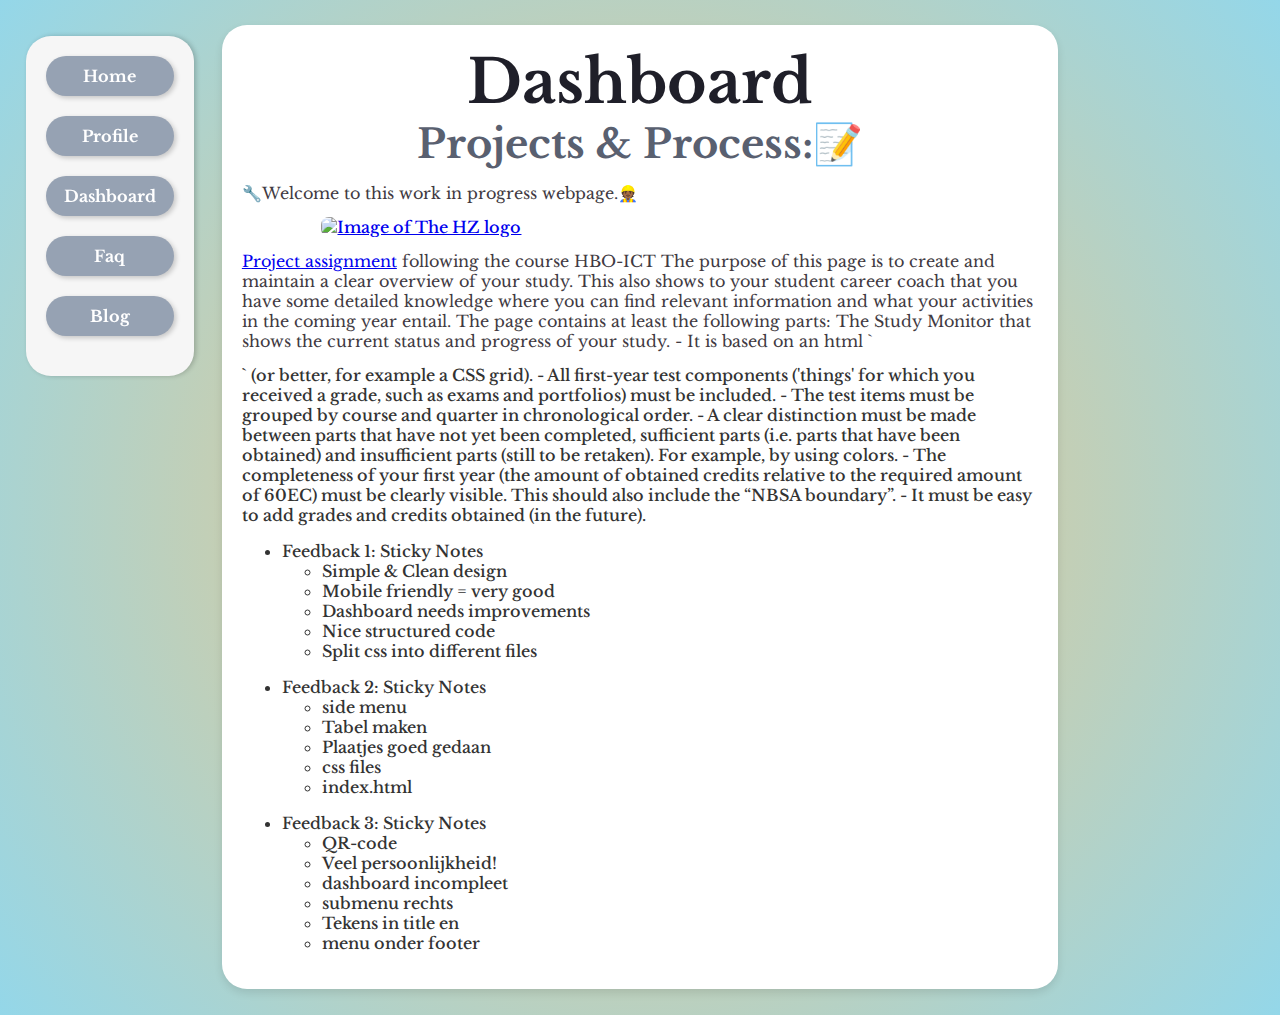
==== website_fb/1.0_home/1.2_dashboard/1.2_dashboard.html @ 3dec931c "website fb" ====
<!DOCTYPE html>
<html lang="en">
  <head>
    <meta attribute="value" charset="utf-8">
    <title>F.Balemba-Dashboard</title>
    <link rel="icon" type="image/x-icon" href="../0.0_resources/img/favicon_io/favicon.ico">
    <link rel="stylesheet" href="../style.css">
    <link rel="preconnect" href="https://fonts.googleapis.com">
    <link rel="preconnect" href="https://fonts.gstatic.com" crossorigin>
    <link href="https://fonts.googleapis.com/css2?family=Libre+Baskerville:ital,wght@0,400;0,700;1,400&display=swap" rel="stylesheet">
  </head>
  <body>
    <main>
      <h1>Dashboard</h1>
      <section>
        <h2>Projects & Process:📝</h2>
          <p>🔧Welcome to this work in progress webpage.👷🏾</p>
          <a href="../0.0_resources/img/hz-university-of-applied-sciences.png"><img src="/0.0_resources/img/hz-university-of-applied-sciences.png" class="img-size-smaller" alt="Image of The HZ logo">
          <p> <a target="_blank" href="https://glaze-donut-5a5.notion.site/Assignment-Specification-661c5ac5d7494328a58be61d00dd41e4">Project assignment</a> 
            following the course HBO-ICT 
            The purpose of this page is to create and maintain a clear overview of your study. 
            This also shows to your student career coach that you have some detailed knowledge where you can find relevant information and what your activities in the coming year entail. 
            The page contains at least the following parts:
            The Study Monitor that shows the current status and progress of your study.
            - It is based on an html `<table>` (or better, for example a CSS grid).
            - All first-year test components ('things' for which you received a grade, such as exams and portfolios) must be included.
            - The test items must be grouped by course and quarter in chronological order.
            - A clear distinction must be made between parts that have not yet been completed, sufficient parts (i.e. parts that have been obtained) and insufficient parts (still to be retaken). For example, by using colors.
            - The completeness of your first year (the amount of obtained credits relative to the required amount of 60EC) must be clearly visible. This should also include the “NBSA boundary”.
            - It must be easy to add grades and credits obtained (in the future).</p>
            <ul> 
              <li>Feedback 1: Sticky Notes</li>
              <ul>
                <li>Simple & Clean design</li>
                <li>Mobile friendly = very good</li>
                <li>Dashboard needs improvements</li>
                <li>Nice structured code</li>
                <li>Split css into different files</li>
              </ul>
            </ul>
            
            <ul>
              <li>Feedback 2: Sticky Notes</li>
              <ul>
                <li>side menu</li>
                <li>Tabel maken</li>
                <li>Plaatjes goed gedaan</li>
                <li>css files</li>
                <li>index.html</li>
              </ul>
            </ul>
            
            <ul>
              <li>Feedback 3: Sticky Notes</li>
              <ul>
                <li>QR-code</li>
                <li>Veel persoonlijkheid!</li>
                <li>dashboard incompleet</li>
                <li>submenu rechts</li>
                <li>Tekens in title en</li>
                <li>menu onder footer</li>
              </ul>
            </ul>
      </section>
    </main>
    <div class="button-container">
      <a href="../1.0_home.html" class="button-home">Home</a>
      <a href="../1.1_profile/1.1_profile.html" class="button-profile">Profile</a>
      <a href="1.2_dashboard.html" class="button-dashboard">Dashboard</a>
      <a href="../1.3_faq/1.3_faq.html" class="button-faq">Faq</a>
      <a href="../1.4_blog/1.4_blog.html" class="button-blog">Blog</a>
    </div>
      <footer>
    </footer>
  </body>
</html>
---- website_fb/1.0_home/style.css ----
body {
    background: radial-gradient(circle, #f6c67e 0%, #94d7e9 100%); 
    font-family: "Libre Baskerville", serif;
    font-weight: 500;
    color: #333;
    margin: 40;
    padding: 0;
}
/* Font type */
.libre-baskerville-regular {
    font-family: "Libre Baskerville", serif;
    font-weight: 400;
    font-style: normal;
}

.libre-baskerville-bold {
    font-family: "Libre Baskerville", serif;
    font-weight: 700;
    font-style: normal;
}

.libre-baskerville-regular-italic {
    font-family: "Libre Baskerville", serif;
    font-weight: 400;
    font-style: italic;
}

main {
    padding: 20px;
    max-width: 63%;
    margin: 2% auto;
    background: #fff; 
    border-radius: 25px;
    box-shadow: 0 4px 8px #0000001a;
}

h1 {
    color: #1f1f29;
    font-family: "Libre Baskerville", serif;
    font-size: 60px;
    font-weight: 800;
    text-align: center;
    width: 100%;
    margin: 0 auto;
}

h2, h3, h4 {
    color: #596070;
    font-family: "Libre Baskerville", serif;
    font-size: 40px;
    font-weight: 800;
    text-align: center;
    width: 100%;
    margin: 0 auto;
}

p {
    color: #413a42;
    font-family: "Libre Baskerville", serif;
    font-size: 16px;
    font-weight: 400;
    text-align: left;
    width: 100%;
    margin: 14px auto;
}

footer {
    text-align: center;
    padding: 0px;
    bottom: 0;
    width: 100%;
}

/* General image styling */
img {
    display: block; 
    max-width: 100%; 
    height: auto; 
    margin: 10px auto; 
    border-radius: 8px; 
}
.img-size-smaller {
    width: 80%;
    height: 80%;
}

figure {
    text-align: center; 
    margin: 20px 0; /
}

figure img {
    max-width: 100%; 
    height: auto; 
}
/* Button settings */
.button-container {
    position: fixed; 
    top: 4%; 
    left: 2%;
    background-color: #f6f6f6; 
    padding: 20px; 
    box-shadow: 2px 0px 5px #00000033; 
    border-radius: 25px; 
    width: 10%; 
}

/* Hover effect for buttons */
.button-container a:hover {
    background-color: #024996de; 
    color: white; 
}
.button-container a {
    display: block; 
    margin-bottom: 20px; 
    padding: 10px 00px;
    background-color: #96a2b3; 
    color: white;
    text-align: center;
    text-decoration: none;
    border-radius: 25px;
    border: none;
    cursor: pointer;
    box-shadow: 2px 2px 5px #00000033;
    width: 100%; 
    font-size: 16px;
    font-family: "Libre Baskerville", serif;
    font-weight: bold;
}
.button-container a:hover {
    background-color: #ffffffde;
    color: black;
}

.button-home {
    display: block;
    align-self: center;
    flex-basis: 0px;
    flex-grow: 1;
    margin-bottom: 5px;
    padding: 10px 20px;
    top: 50px;
    background-color: #007bff; 
    color: white;
    text-align: center;
    text-decoration: none;
    border-radius: 4px;
    border: none;
    cursor: pointer;
    box-shadow: 2px 2px 5px #00000033;
    width: 200px;
    font-size: 16px; 
    font-family: "Libre Baskerville", serif; 
    font-weight: bold; 

}
.button-profile {
    align-self: center;
    flex-basis: 0px;
    flex-grow: 1;
    margin-bottom: 5px;
    padding: 10px 20px;
    top: 50px;
    background-color: #007bff; 
    color: white;
    text-align: center;
    text-decoration: none;
    border-radius: 4px;
    border: none;
    cursor: pointer;
    box-shadow: 2px 2px 5px #00000033;
    width: 200px;
    font-size: 16px; 
    font-family: "Libre Baskerville", serif; 
    font-weight: bold; 
}

.button-dashboard {
    align-self: center;
    flex-basis: 0px;
    flex-grow: 1;
    margin-bottom: 5px;
    padding: 10px 20px;
    top: 50px;
    background-color: #007bff; 
    color: white;
    text-align: center;
    text-decoration: none;
    border-radius: 4px;
    border: none;
    cursor: pointer;
    box-shadow: 2px 2px 5px #00000033;
    width: 100%;
    font-size: 4vw; 
    font-family: "Libre Baskerville", serif; 
    font-weight: bold; 
}

.button-faq {
    align-self: center;
    flex-basis: 0px;
    flex-grow: 1;
    margin-bottom: 5px;
    padding: 10px 20px;
    top: 50px;
    background-color: #007bff; 
    color: white;
    text-align: center;
    text-decoration: none;
    border-radius: 4px;
    border: none;
    cursor: pointer;
    box-shadow: 2px 2px 5px #00000033;
    width: 200px;
    font-size: 16px; 
    font-family: "Libre Baskerville", serif; 
    font-weight: bold; 
}

.button-blog {
    align-self: center;
    flex-basis: 0px;
    flex-grow: 1;
    margin-bottom: 5px;
    padding: 10px 20px;
    top: 50px;
    background-color: #007bff; 
    color: white;
    text-align: center;
    text-decoration: none;
    border-radius: 4px;
    border: none;
    cursor: pointer;
    box-shadow: 2px 2px 5px #00000033;
    width: 200px;
    font-size: 16px; 
    font-family: "Libre Baskerville", serif; 
    font-weight: bold; 
}

.button-post {
    align-self: center;
    flex-basis: 0px;
    flex-grow: 1;
    margin-bottom: 5px;
    padding: 10px 20px;
    top: 50px;
    background-color: #007bff; 
    color: white;
    text-align: center;
    text-decoration: none;
    border-radius: 4px;
    border: none;
    cursor: pointer;
    box-shadow: 2px 2px 5px #00000033;
    width: 200px;
    font-size: 12px; 
    font-family: "Libre Baskerville", serif; 
    font-weight: bold; 
}

button {
    position: absolute;
    top: 0;
    left: 20px;
    gap: 0px;
    margin: 300px 0; 
}

.button-container-post {
    position: fixed; 
    top: 2%; 
    right: 2%;
    background-color: #f6f6f6; 
    padding: 20px; 
    box-shadow: 2px 0px 5px #00000033; 
    border-radius: 25px; 
    width: 10%; 
}
.button-container-post a {
    display: block; 
    margin-bottom: 20px; 
    padding: 10px 00px;
    background-color: #96a2b3; 
    color: white;
    text-align: center;
    text-decoration: none;
    border-radius: 25px;
    border: none;
    cursor: pointer;
    box-shadow: 2px 2px 5px #00000033;
    width: 100%; 
    font-size: 16px;
    font-family: "Libre Baskerville", serif;
    font-weight: bold;
}
.button-container-post a:hover {
    background-color: #ffffffde;
    color: black;
}
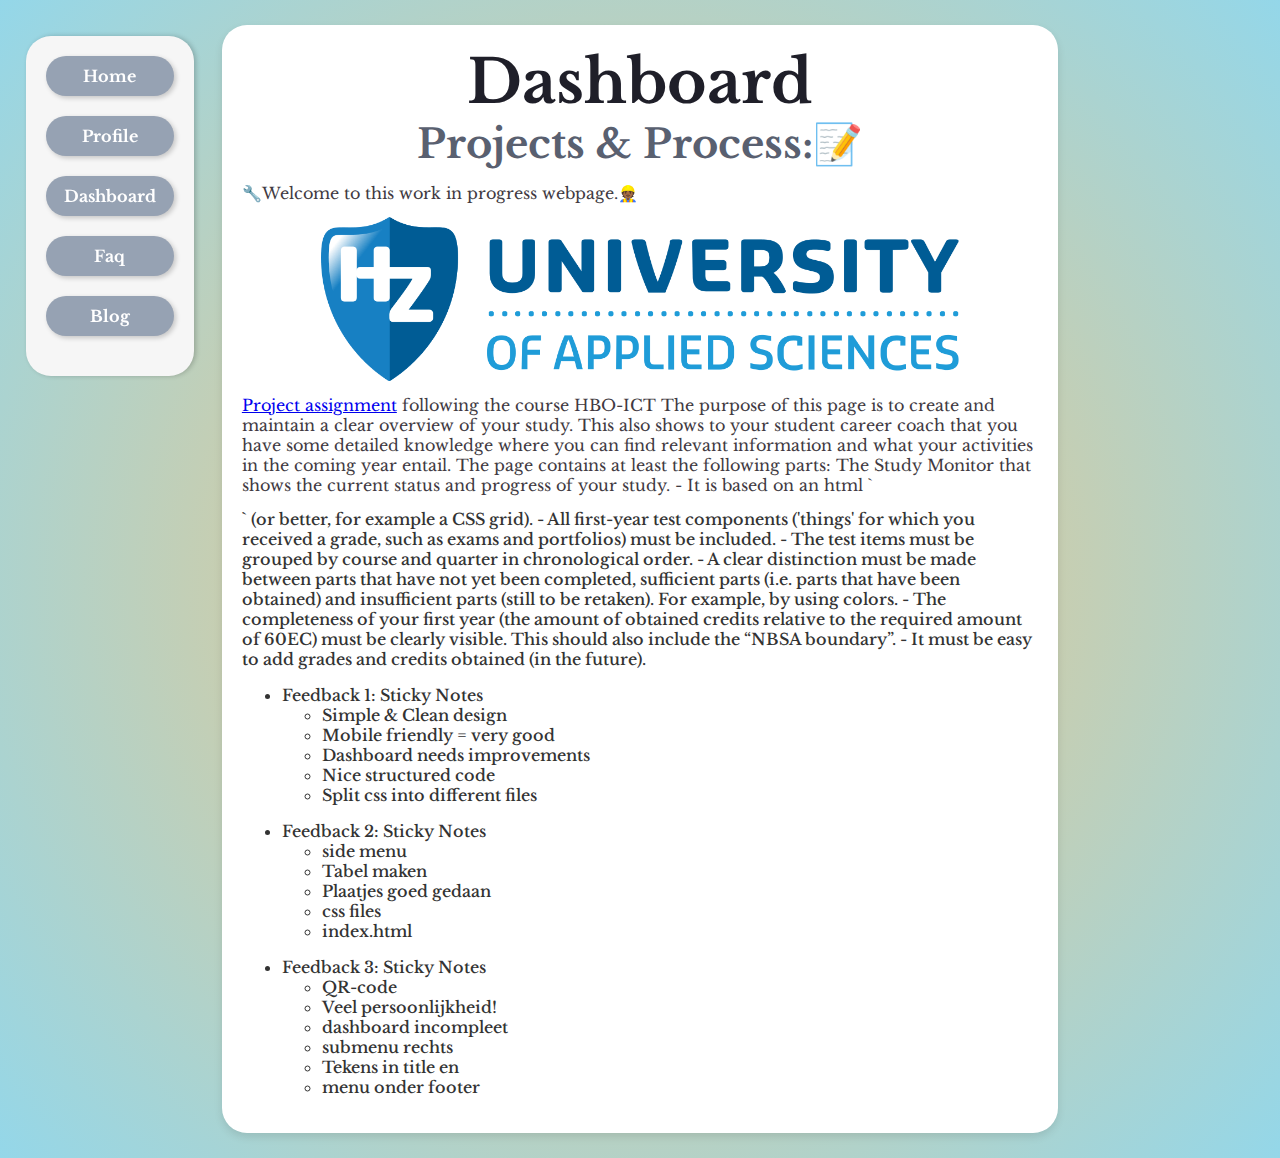
==== commit 0dbe351e: "Update 1.2_dashboard.html" ====
--- a/website_fb/1.0_home/1.2_dashboard/1.2_dashboard.html
+++ b/website_fb/1.0_home/1.2_dashboard/1.2_dashboard.html
@@ -15,7 +15,7 @@
       <section>
         <h2>Projects & Process:📝</h2>
           <p>🔧Welcome to this work in progress webpage.👷🏾</p>
-          <a href="../0.0_resources/img/hz-university-of-applied-sciences.png"><img src="/0.0_resources/img/hz-university-of-applied-sciences.png" class="img-size-smaller" alt="Image of The HZ logo">
+          <a href="../../0.0_resources/img/hz-university-of-applied-sciences.png"><img src="../../0.0_resources/img/hz-university-of-applied-sciences.png" class="img-size-smaller" alt="Image of The HZ logo">
           <p> <a target="_blank" href="https://glaze-donut-5a5.notion.site/Assignment-Specification-661c5ac5d7494328a58be61d00dd41e4">Project assignment</a> 
             following the course HBO-ICT 
             The purpose of this page is to create and maintain a clear overview of your study. 
@@ -73,4 +73,4 @@
       <footer>
     </footer>
   </body>
-</html>+</html>
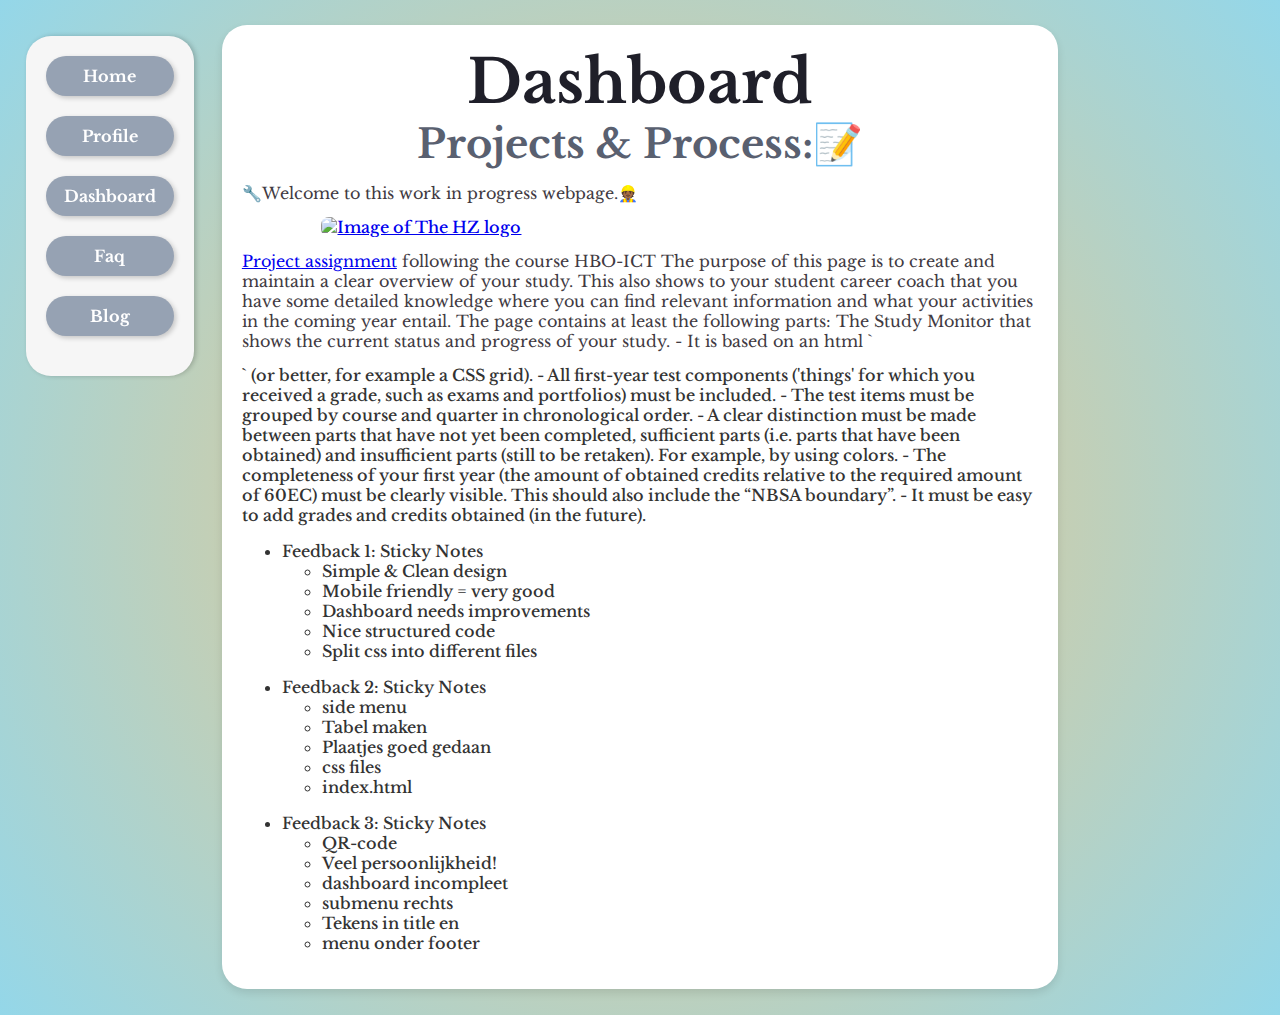
==== commit 323e9ddf: "Update 1.2_dashboard.html" ====
--- a/website_fb/1.0_home/1.2_dashboard/1.2_dashboard.html
+++ b/website_fb/1.0_home/1.2_dashboard/1.2_dashboard.html
@@ -15,7 +15,7 @@
       <section>
         <h2>Projects & Process:📝</h2>
           <p>🔧Welcome to this work in progress webpage.👷🏾</p>
-          <a href="../../0.0_resources/img/hz-university-of-applied-sciences.png"><img src="../../0.0_resources/img/hz-university-of-applied-sciences.png" class="img-size-smaller" alt="Image of The HZ logo">
+          <a href="../../../0.0_resources/img/hz-university-of-applied-sciences.png"><img src="../../../0.0_resources/img/hz-university-of-applied-sciences.png" class="img-size-smaller" alt="Image of The HZ logo">
           <p> <a target="_blank" href="https://glaze-donut-5a5.notion.site/Assignment-Specification-661c5ac5d7494328a58be61d00dd41e4">Project assignment</a> 
             following the course HBO-ICT 
             The purpose of this page is to create and maintain a clear overview of your study. 
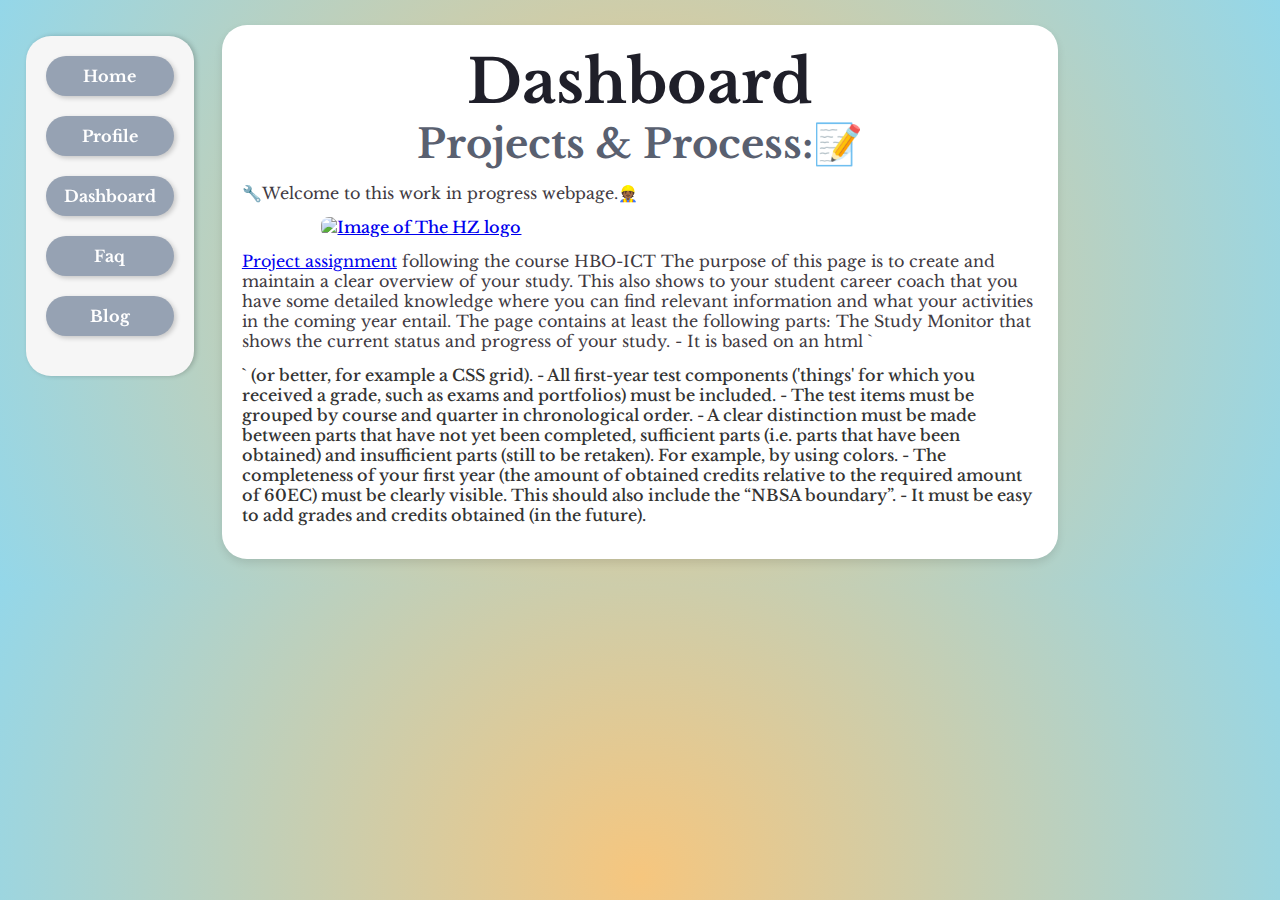
==== commit d2027ba9: "Update 1.2_dashboard.html" ====
--- a/website_fb/1.0_home/1.2_dashboard/1.2_dashboard.html
+++ b/website_fb/1.0_home/1.2_dashboard/1.2_dashboard.html
@@ -28,39 +28,7 @@
             - A clear distinction must be made between parts that have not yet been completed, sufficient parts (i.e. parts that have been obtained) and insufficient parts (still to be retaken). For example, by using colors.
             - The completeness of your first year (the amount of obtained credits relative to the required amount of 60EC) must be clearly visible. This should also include the “NBSA boundary”.
             - It must be easy to add grades and credits obtained (in the future).</p>
-            <ul> 
-              <li>Feedback 1: Sticky Notes</li>
-              <ul>
-                <li>Simple & Clean design</li>
-                <li>Mobile friendly = very good</li>
-                <li>Dashboard needs improvements</li>
-                <li>Nice structured code</li>
-                <li>Split css into different files</li>
-              </ul>
-            </ul>
-            
-            <ul>
-              <li>Feedback 2: Sticky Notes</li>
-              <ul>
-                <li>side menu</li>
-                <li>Tabel maken</li>
-                <li>Plaatjes goed gedaan</li>
-                <li>css files</li>
-                <li>index.html</li>
-              </ul>
-            </ul>
-            
-            <ul>
-              <li>Feedback 3: Sticky Notes</li>
-              <ul>
-                <li>QR-code</li>
-                <li>Veel persoonlijkheid!</li>
-                <li>dashboard incompleet</li>
-                <li>submenu rechts</li>
-                <li>Tekens in title en</li>
-                <li>menu onder footer</li>
-              </ul>
-            </ul>
+            </p>
       </section>
     </main>
     <div class="button-container">
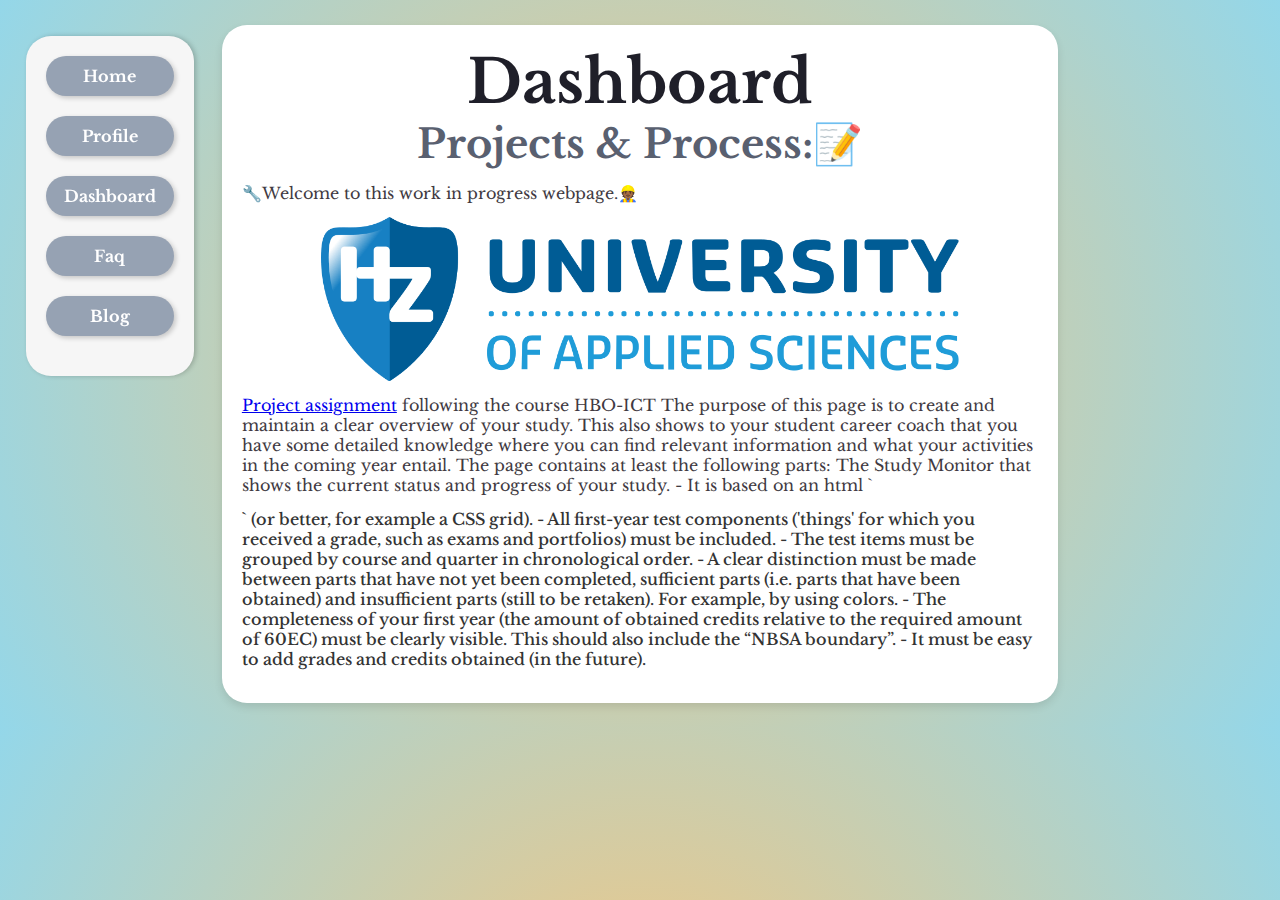
==== commit 0a696083: "Update 1.2_dashboard.html" ====
--- a/website_fb/1.0_home/1.2_dashboard/1.2_dashboard.html
+++ b/website_fb/1.0_home/1.2_dashboard/1.2_dashboard.html
@@ -15,7 +15,7 @@
       <section>
         <h2>Projects & Process:📝</h2>
           <p>🔧Welcome to this work in progress webpage.👷🏾</p>
-          <a href="../../../0.0_resources/img/hz-university-of-applied-sciences.png"><img src="../../../0.0_resources/img/hz-university-of-applied-sciences.png" class="img-size-smaller" alt="Image of The HZ logo">
+          <a href="../../0.0_resources/img/hz-university-of-applied-sciences.png"><img src="../../0.0_resources/img/hz-university-of-applied-sciences.png" class="img-size-smaller" alt="Image of The HZ logo">
           <p> <a target="_blank" href="https://glaze-donut-5a5.notion.site/Assignment-Specification-661c5ac5d7494328a58be61d00dd41e4">Project assignment</a> 
             following the course HBO-ICT 
             The purpose of this page is to create and maintain a clear overview of your study. 
@@ -28,7 +28,6 @@
             - A clear distinction must be made between parts that have not yet been completed, sufficient parts (i.e. parts that have been obtained) and insufficient parts (still to be retaken). For example, by using colors.
             - The completeness of your first year (the amount of obtained credits relative to the required amount of 60EC) must be clearly visible. This should also include the “NBSA boundary”.
             - It must be easy to add grades and credits obtained (in the future).</p>
-            </p>
       </section>
     </main>
     <div class="button-container">
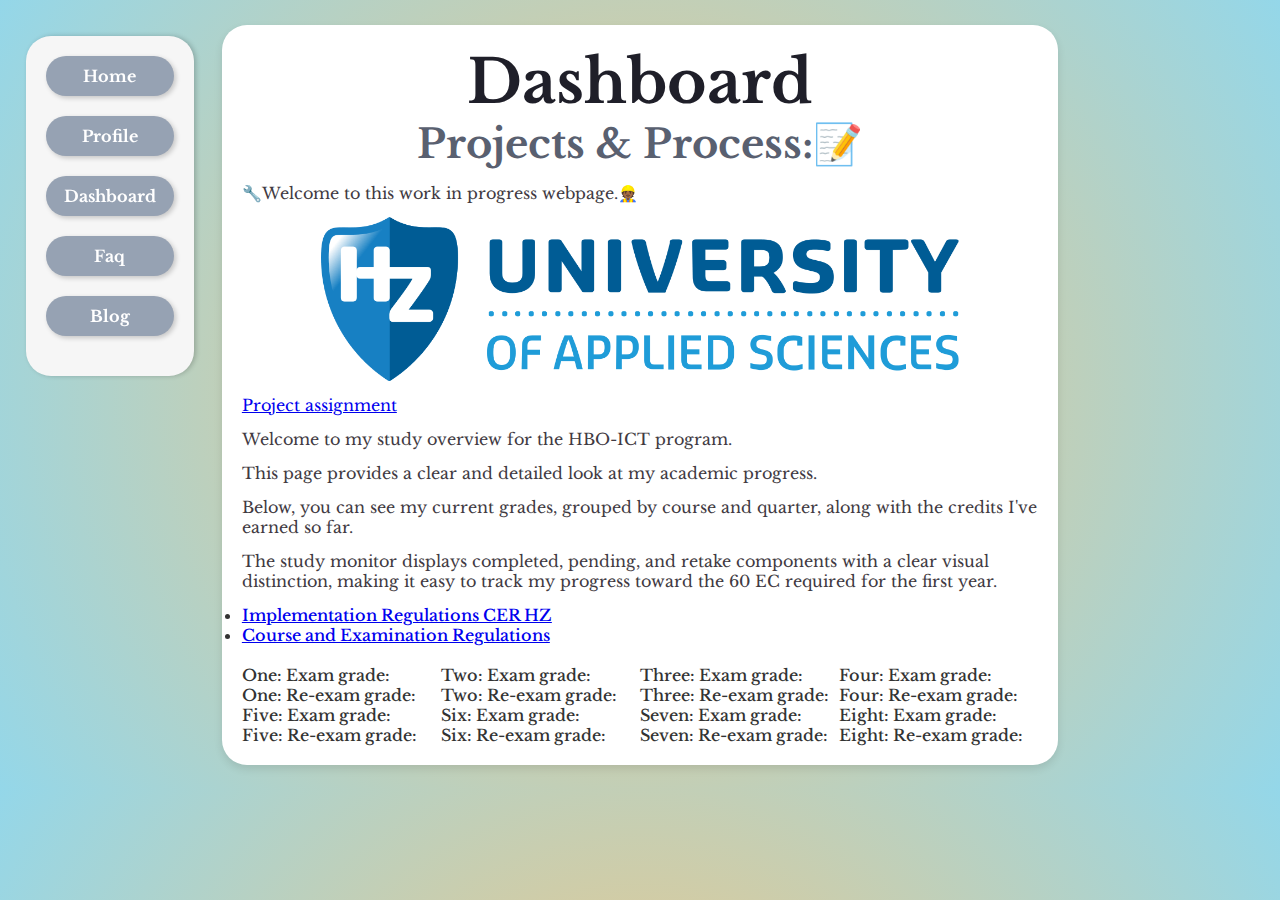
==== commit 9a63d6e4: "edit dashboard css grid" ====
--- a/website_fb/1.0_home/1.2_dashboard/1.2_dashboard.html
+++ b/website_fb/1.0_home/1.2_dashboard/1.2_dashboard.html
@@ -12,23 +12,38 @@
   <body>
     <main>
       <h1>Dashboard</h1>
-      <section>
+        <section>
         <h2>Projects & Process:📝</h2>
           <p>🔧Welcome to this work in progress webpage.👷🏾</p>
           <a href="../../0.0_resources/img/hz-university-of-applied-sciences.png"><img src="../../0.0_resources/img/hz-university-of-applied-sciences.png" class="img-size-smaller" alt="Image of The HZ logo">
           <p> <a target="_blank" href="https://glaze-donut-5a5.notion.site/Assignment-Specification-661c5ac5d7494328a58be61d00dd41e4">Project assignment</a> 
-            following the course HBO-ICT 
-            The purpose of this page is to create and maintain a clear overview of your study. 
-            This also shows to your student career coach that you have some detailed knowledge where you can find relevant information and what your activities in the coming year entail. 
-            The page contains at least the following parts:
-            The Study Monitor that shows the current status and progress of your study.
-            - It is based on an html `<table>` (or better, for example a CSS grid).
-            - All first-year test components ('things' for which you received a grade, such as exams and portfolios) must be included.
-            - The test items must be grouped by course and quarter in chronological order.
-            - A clear distinction must be made between parts that have not yet been completed, sufficient parts (i.e. parts that have been obtained) and insufficient parts (still to be retaken). For example, by using colors.
-            - The completeness of your first year (the amount of obtained credits relative to the required amount of 60EC) must be clearly visible. This should also include the “NBSA boundary”.
-            - It must be easy to add grades and credits obtained (in the future).</p>
-      </section>
+          <p>Welcome to my study overview for the HBO-ICT program.</p> 
+          <p>This page provides a clear and detailed look at my academic progress.</p>
+          <p>Below, you can see my current grades, grouped by course and quarter, along with the credits I've earned so far.</p> 
+          <p>The study monitor displays completed, pending, and retake components with a clear visual distinction, making it easy to track my progress toward the 60 EC required for the first year.</a>
+            <lu>
+              <li><a target="_blank" href="https://hz.nl/uploads/documents/1.4-Over-de-HZ/1.4.3.-Regelingen-en-documenten/OERS/2023-2024/Juli/TWE/IR-B-HBO-ICT-full-time-2023-2024-DEF.pdf">Implementation Regulations CER HZ</a></li>
+              <li><a target="_blank" href="https://oer.hz.nl/a37f2fd2-8b35-44ce-800a-c5abe33735aa"> Course and Examination Regulations</a></li>
+            <br>
+          <div class="wrapper">
+            <div>One: Exam grade:</div>
+            <div>Two: Exam grade:</div>
+            <div>Three: Exam grade:</div>
+            <div>Four: Exam grade:</div>
+            <div>One: Re-exam grade:</div>
+            <div>Two: Re-exam grade:</div>
+            <div>Three: Re-exam grade:</div>
+            <div>Four: Re-exam grade:</div>
+            <div>Five: Exam grade:</div>
+            <div>Six: Exam grade:</div>
+            <div>Seven: Exam grade:</div>
+            <div>Eight: Exam grade:</div>
+            <div>Five: Re-exam grade:</div>
+            <div>Six: Re-exam grade:</div>
+            <div>Seven: Re-exam grade:</div>
+            <div>Eight: Re-exam grade:</div>
+          </div>
+        </section>
     </main>
     <div class="button-container">
       <a href="../1.0_home.html" class="button-home">Home</a>
--- a/website_fb/1.0_home/style.css
+++ b/website_fb/1.0_home/style.css
@@ -297,4 +297,9 @@
 .button-container-post a:hover {
     background-color: #ffffffde;
     color: black;
+}
+
+.wrapper {
+    display: grid;
+    grid-template-columns: 25% 25% 25% 25%;
 }